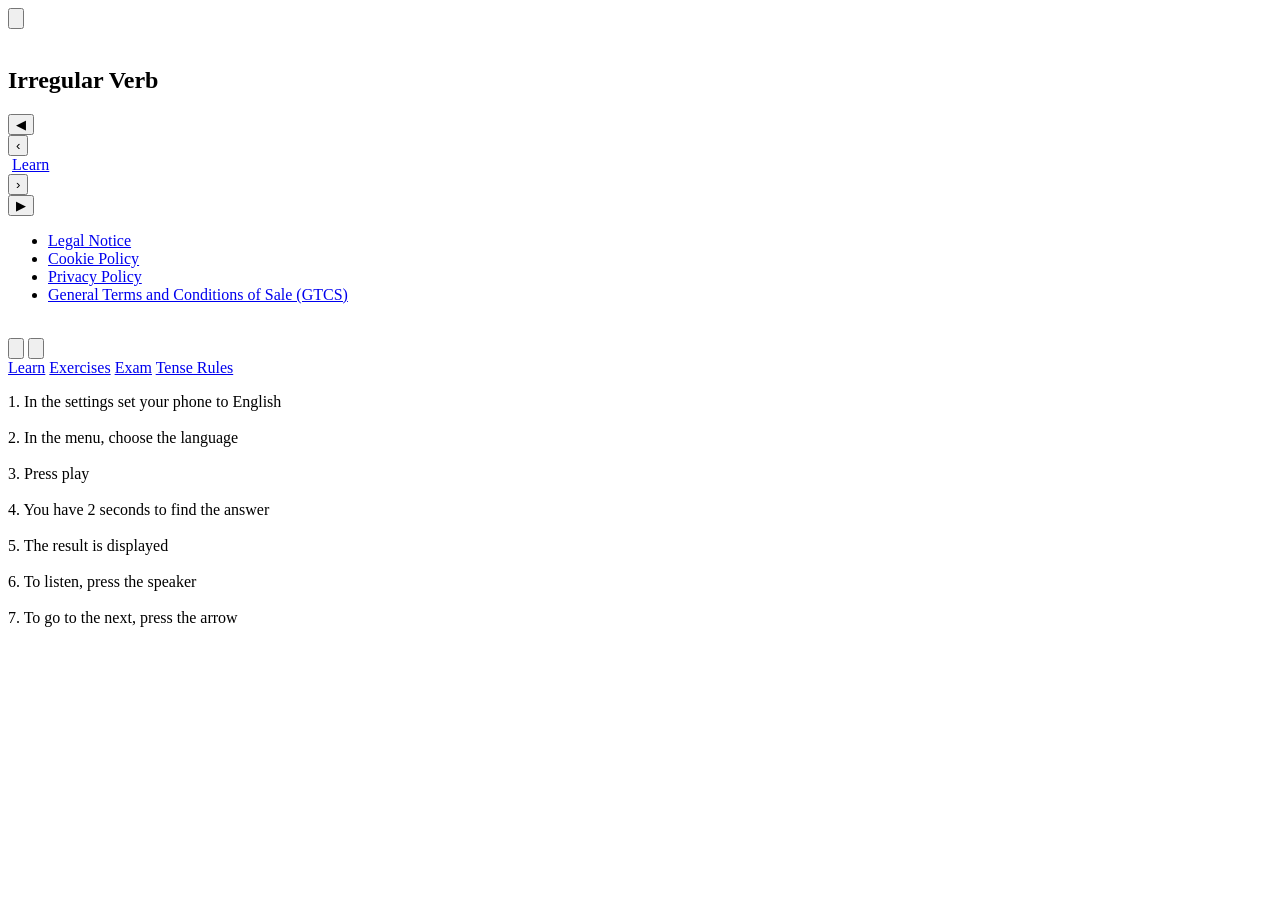
==== index.html @ e93592f7 "Fix HTML formatting and structure" ====
<!DOCTYPE html>
<html lang="en">

<head>
    <meta charset="UTF-8">
    <meta http-equiv="X-UA-Compatible" content="IE=edge">
    <meta name="viewport" content="width=device-width, initial-scale=1.0">
    <link rel="stylesheet" href="style.css">
    <title>English Irregular Verbs</title>
</head>

<body>
    <div class="container">
        <button onclick="toggleMenu()" class="ham"><img src="./img/hamburger.svg" alt=""></button>
        <div class="home">
            <a href="./index.html"><img src="./img/logo.png" alt="" class="logo" id="siteLogo"></a>
            <h2>Irregular Verb</h2>
            
    <div class="play-selector">
        <button class="nav-btn" id="prevBtn">◀</button>

        <div class="play">
          <!-- Bouton précédent -->
          <button type="button" class="play-nav play-nav-prev" id="playPrev">&lsaquo;</button>

          <!-- Bloc central avec l'image + le bouton bleu -->
          <div class="play-main">
            <img src="./img/big-ben.png" alt="">
            <a href="./iregularverbsenglish.html" id="playLink">Learn</a>
          </div>

          <!-- Bouton suivant -->
          <button type="button" class="play-nav play-nav-next" id="playNext">&rsaquo;</button>
    </div>

        <button class="nav-btn" id="nextBtn">▶</button>
    </div>
            <div class="footer">
                <ul>
                    <li><a class="legal" href="./mention.html" target="_blank">Legal Notice</a></li>
                    <li><a class="legal" href="./cookies.html" target="_blank">Cookie Policy</a>
                    </li>
                    <li><a class="legal" href="./confidentialite.html" target="_blank">Privacy Policy</a></li>
                    <li><a class="legal" href="./condition.html" target="_blank">General Terms and Conditions of Sale (GTCS)</a></li>
                </ul>
                <a href="https://github.com/ChristopheCode/casualenglish?tab=readme-ov-file#readme"><img src="./img/Github.png" alt=""></a>
                <a href="https://www.instagram.com/casualenglish__/"><img src="./img/instagram.png" alt=""></a>
                <a class="legal" title=" Open Source MIT License "
                    href="https://github.com/ChristopheCode/casualenglish?tab=MIT-1-ov-file#readme" target="_blank" rel="external"><img id="copyright" src="./img/MITLicense.png" alt=""></a>
            </div>
        </div>
        <button onclick="toggleDark()" class="btn-float dark-mode"><img src="./img/moon.svg" alt=""></button>
        <button onclick="toggleQues()" class="btn-float ques"><img src="./img/question.svg" alt=""></button>

        <!-- menu -->
        <div class="menu">
            <a href="./iregularverbsenglish.html">Learn</a>
            <!-- <a href="./iregularverbs.html">French</a>
            <a href="./iregularverbshindi.html">Hindi</a> -->
            <a href="./exercises.html">Exercises</a>
            <a href="./exam.html">Exam</a>
            <a href="./tense-rules.html">Tense Rules</a>
        </div>

        <!-- overlay -->
        <div class="menu-overlay" onclick="closeMenu()" aria-hidden="true"></div>

        <!-- help -->
    <div class="help">
        <p>1. In the settings
          set your phone
          to English
          <br>
          <br>
          2. In the menu, choose
          the language
          <br>
          <br>
          3. Press play
          <br>
          <br>
          4. You have 2 seconds
          to find the answer
          <br>
          <br>
          5. The result is displayed
          <br>
          <br>
          6. To listen, press
          the speaker
          <br>
          <br>
          7. To go to the next,
          press the arrow
        </p>
      </div>
      
    </div>
    <script src="./script.js"></script>
</body>

</html>
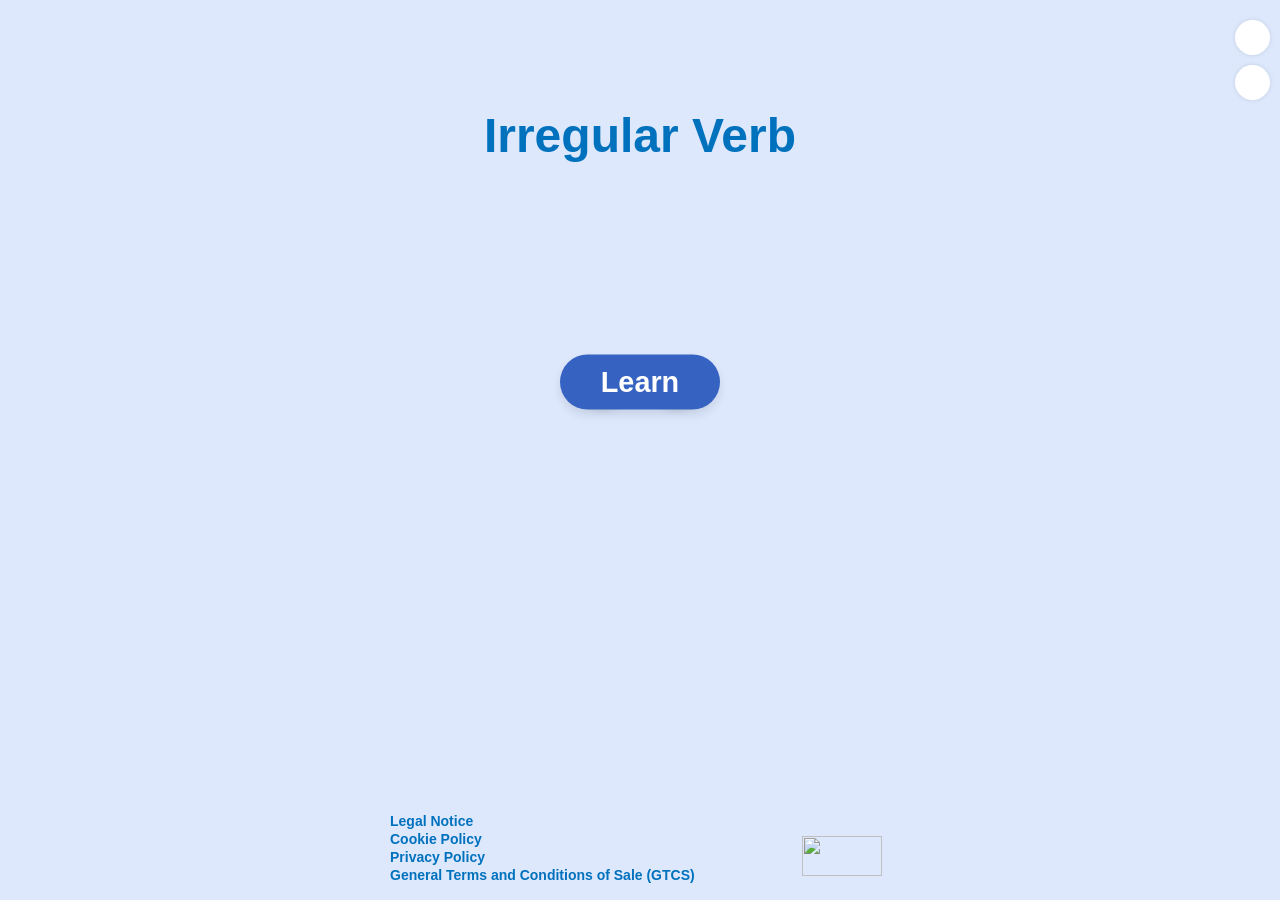
==== commit c1145d6a: "Fix button UI and functionality" ====
--- a/index.html
+++ b/index.html
@@ -19,18 +19,14 @@
     <div class="play-selector">
         <button class="nav-btn" id="prevBtn">◀</button>
 
-        <div class="play">
-          <!-- Bouton précédent -->
-          <button type="button" class="play-nav play-nav-prev" id="playPrev">&lsaquo;</button>
+        <div class="play"> 
 
           <!-- Bloc central avec l'image + le bouton bleu -->
           <div class="play-main">
             <img src="./img/big-ben.png" alt="">
-            <a href="./iregularverbsenglish.html" id="playLink">Learn</a>
+            <a href="./iregularverbsenglish.html" id="mainAction">Learn</a>
           </div>
-
-          <!-- Bouton suivant -->
-          <button type="button" class="play-nav play-nav-next" id="playNext">&rsaquo;</button>
+ 
     </div>
 
         <button class="nav-btn" id="nextBtn">▶</button>
--- a/style.css
+++ b/style.css
@@ -0,0 +1,623 @@
+* {
+    margin: 0;
+    padding: 0;
+    box-sizing: border-box;
+    font-family: Arial, Helvetica, sans-serif;
+    transition: color, background 0.5s;
+}
+
+:root {
+    --text-color-primary: #0071BC;
+    --text-color-secondary: #0071BC;
+    --bg-color-primary: #DDE8FD;
+    --bg-color-secondary: #FFFFFF88;
+    --button-bg-primary: #3662C1;
+    --prog-bar-color: #EE6D6B;
+}
+
+body {
+    background-color: var(--bg-color-primary);
+}
+
+.container {
+    width: clamp(275px, 90%, 500px);
+    margin: auto;
+}
+
+.home {
+    display: flex;
+    flex-direction: column;
+    width: 100%;
+    height: 100vh;
+    align-items: center;
+}
+
+.logo {
+    margin-top: 2rem;
+    margin-inline: auto;
+    height: 3.5rem;
+}
+
+.logo.dark {
+    filter: grayscale() brightness(3);
+}
+
+.logo.dark {
+  filter: none !important;
+}
+
+
+.home h2 {
+    color: var(--text-color-primary);
+    text-align: center;
+    font-size: clamp(2rem, 5vw, 3rem);
+    margin-top: 1.5em;
+}
+
+.home .play {
+  margin: auto;
+  position: relative;
+  display: flex;
+  align-items: center;
+  gap: 12px;              /* espace entre flèches et bloc central */
+}
+
+/* On garde ton image + bouton bleu dans un bloc */
+.play-main {
+  position: relative;
+}
+
+.home .play img {
+    display: block;
+}
+
+.home .play a {
+    position: absolute;
+    left: 50%;
+    transform: translateX(-50%) translateY( -50%);
+    
+    color: white;
+    font-size: 1.8rem;   /* légèrement plus petit */
+    font-weight: bold;
+    text-decoration: none;
+    text-align: center;
+
+    top: 100%; 
+
+    padding: 8px 1.2em;
+    border-radius: 1em;
+    background-color: var(--button-bg-primary);
+
+    display: flex;
+    align-items: center;
+    justify-content: center;
+
+    min-width: 160px;   /* largeur minimale */
+    height: 55px;       /* hauteur fixe */
+    
+    box-shadow: 0px 5px 10px rgba(0, 0, 0, 0.1);
+    z-index: 2;
+}
+
+/* Boutons de navigation gauche / droite */
+.play-nav {
+  /* reset du style iOS */
+  -webkit-appearance: none;
+  appearance: none;
+  border: none;
+  background: transparent;
+  box-shadow: none;
+
+  /* style visuel */
+  font-size: 2.2rem;
+  line-height: 1;
+  padding: 4px 6px;
+  cursor: pointer;
+  color: var(--text-color-primary);
+
+  /* pour qu'ils ne ressemblent pas à un bouton gris iOS */
+  -webkit-tap-highlight-color: transparent;
+}
+
+.play-nav:focus {
+  outline: none;
+}
+
+.words {
+    display: flex;
+    flex-direction: column;
+    align-items: center;
+    height: 100vh;
+}
+
+.words h1 {
+    color: white;
+    margin-top: 2rem;
+    font-size: 1.5rem;
+    border-radius: 1.5rem;
+    padding: 5px 1em;
+    background-color: var(--button-bg-primary);
+}
+
+.words .word {
+    margin: auto;
+    display: flex;
+    flex-direction: column;
+    align-items: center;
+}
+
+.words .word p {
+    font-size: clamp(2rem, 10vw, 3rem);
+    font-weight: bold;
+    color: var(--text-color-primary);
+    text-align: center;
+}
+
+.words .word .progressbar {
+    width: 200px;
+    height: 1.5rem;
+    margin-top: 1.5rem;
+    border-radius: 1.5rem;
+    overflow: hidden;
+    background-color: var(--bg-color-secondary);
+    position: relative;
+    --prog: 0%;
+}
+
+.words .word .progressbar span {
+    position: absolute;
+    left: 0;
+    height: 100%;
+    border-radius: 1.5rem;
+    background-color: var(--prog-bar-color);
+    width: var(--prog);
+}
+
+.words .answer {
+    margin: auto;
+    min-height: 4rem;
+    width: clamp(275px, 100%, 350px);
+    border-radius: 10px;
+    background-color: var(--bg-color-secondary);
+    display: flex;
+    align-items: center;
+    justify-content: center;
+}
+
+.words .answer p {
+    font-size: 2rem;
+    color: var(--text-color-secondary);
+    text-align: center;
+    width: 100%;
+}
+
+.words .btn-deck {
+    display: flex;
+    align-items: center;
+}
+
+.words .btn-deck button {
+    border: none;
+    background-color: transparent;
+    margin: 1rem;
+}
+
+.words .btn-deck button img {
+    height: 4.5rem;
+    cursor: pointer;
+}
+
+.words .btn-deck button img.dark {
+    filter: grayscale() brightness(0.6) contrast(2);
+}
+
+.footer {
+    margin-top: auto;
+    padding: 1rem 0;
+    display: grid;
+    grid-template-columns: auto 3rem 3rem;
+    grid-template-rows: auto auto;
+    width: 100%;
+}
+
+.footer ul {
+    list-style: none;
+    grid-column: 1/2;
+    grid-row: 1/3;
+}
+
+.footer .legal {
+    color: var(--text-color-primary);
+    font-weight: bold;
+    text-decoration: none;
+    font-size: 14px;
+}
+
+.footer img {
+    height: 2.5rem;
+    margin-left: 0.5rem;
+}
+
+.footer #copyright {
+    width: 80px;
+    object-fit: contain;
+    margin-right: 0;
+    filter: none !important;
+}
+
+.words .footer a {
+    grid-column: 2/4;
+    grid-row: 1/3;
+    display: block;
+    margin-top: auto;
+}
+
+.words .footer img {
+    height: 2.2rem;
+}
+
+.words .footer img.dark {
+    filter: grayscale() brightness(5);
+}
+
+.btn-float {
+    position: absolute;
+    top: 20px;
+    right: 10px;
+    height: 35px;
+    width: 35px;
+    background-color: white;
+    border-radius: 50%;
+    display: grid;
+    place-content: center;
+    z-index: 10;
+    box-shadow: 0 0 5px rgba(0, 0, 0, 0.107);
+    border: none;
+    cursor: pointer;
+}
+
+.btn-float img {
+    height: 20px;
+}
+
+.dark {
+    filter: grayscale();
+}
+
+.ham {
+    background: transparent;
+    border: none;
+    position: absolute;
+    top: 20px;
+    left: 10px;
+    height: 35px;
+    width: 35px;
+    z-index: 15;
+}
+
+.ham img {
+    height: 20px;
+}
+
+.ham img.dark {
+    filter: grayscale() brightness(5);
+}
+
+.menu {
+    position: absolute;
+    width: 50%;
+    height: 100vh;
+    top: 0;
+    left: -100%;
+    z-index: 10;
+    border-radius: 0 2rem 2rem 0;
+    background: var(--button-bg-primary);
+    display: flex;
+    flex-direction: column;
+    padding: 5rem 0 0 1rem;
+    transition: 0.5s all;
+}
+
+.menu.show {
+    left: 0;
+}
+
+.menu a {
+    color: white;
+    margin-top: 1.5rem;
+    font-size: 18px;
+    text-decoration: none;
+}
+
+.help {
+    position: absolute;
+    width: 90%;
+    height: 80vh;
+    top: -50%;
+    left: 50%;
+    opacity: 0;
+    transform: translate(-50%, -50%);
+    background-color: var(--button-bg-primary);
+    padding: 2rem 3rem;
+    border-radius: 2rem;
+    font-size: 18px;
+    color: white;
+    box-shadow: 0 0 50px rgba(0, 0, 0, 0.5);
+    display: flex;
+    flex-direction: column;
+    align-items: stretch;
+    justify-content: flex-start;
+    overflow-y: auto;
+    gap: 14px;
+    z-index: 8;
+    transition: 0.5s all;
+}
+
+.help-title {
+  margin-top: 0;
+}
+
+.help.show{
+    opacity: 1;
+    top: 50%;
+}
+
+.ques {
+    top: 65px;
+}
+
+.menu-overlay {
+  position: fixed;
+  inset: 0;              /* top:0 right:0 bottom:0 left:0 */
+  background: rgba(0,0,0,0.25);
+  opacity: 0;
+  pointer-events: none;  /* invisible aux clics quand fermé */
+  transition: opacity 0.3s;
+  z-index: 9;            /* juste sous le menu (10) et sous le bouton ham (15) */
+}
+
+.menu-overlay.show {
+  opacity: 1;
+  pointer-events: auto;  /* capte les clics quand ouvert */
+}
+
+.ques img {
+    height: 30px;
+
+}
+
+/* -----------------------------
+   Exercises page
+------------------------------ */
+.exercise-card { 
+    margin: auto; 
+    width: clamp(275px, 100%, 420px); 
+    /* background: var(--bg-color-secondary); */
+    border-radius: 16px; 
+    padding: 18px; 
+    box-shadow: 0px 5px 10px rgba(0,0,0,0.08); 
+}
+
+.exercise-tense {
+  color: var(--text-color-primary);
+  font-weight: bold;
+  text-align: center;
+  margin-bottom: 10px;
+}
+
+.exercise-sentence {
+  /* color: var(--text-color-secondary); */
+  color: var(--text-color-primary);
+  font-size: 20px;
+  text-align: center;
+  margin: 10px 0 8px 0;
+}
+
+.exercise-hint {
+  color: var(--text-color-primary);
+  text-align: center;
+  margin-bottom: 14px;
+}
+
+.exercise-choices {
+  display: grid;
+  gap: 10px;
+  margin-bottom: 12px;
+}
+
+.exercise-choice {
+  border: none;
+  /* background-color: var(--button-bg-primary); */
+  background-color: var(--bg-color-secondary);
+  /* color: white; */
+  color: var(--text-color-secondary);
+  font-weight: bold;
+  padding: 12px 14px;
+  border-radius: 12px;
+  font-size: 18px;
+  cursor: pointer;
+}
+
+.exercise-choice:disabled {
+  opacity: 0.78;
+  cursor: default;
+}
+
+.exercise-choice.correct {
+  outline: 3px solid rgba(0, 200, 0, 0.35);
+}
+
+.exercise-choice.wrong {
+  outline: 3px solid rgba(255, 0, 0, 0.30);
+}
+
+.exercise-feedback {
+  text-align: center;
+  min-height: 22px;
+  font-weight: bold;
+  margin: 8px 0 12px 0;
+}
+
+.exercise-feedback.ok { color: #1a7f37; }
+.exercise-feedback.bad { color: #c62828; }
+
+.exercise-next {
+  display: block;
+  width: 100%;
+  border: none;
+  background-color: var(--prog-bar-color);
+  color: white;
+  font-weight: bold;
+  padding: 12px 14px;
+  border-radius: 12px;
+  font-size: 18px;
+  cursor: pointer;
+}
+
+/* -----------------------------
+   Tense rules page
+------------------------------ */
+.tense-card {
+  margin: auto;
+  width: clamp(275px, 100%, 420px);
+  background: var(--bg-color-secondary);
+  border-radius: 16px;
+  padding: 18px;
+  box-shadow: 0px 5px 10px rgba(0,0,0,0.08);
+}
+
+.tense-title {
+  color: var(--text-color-primary);
+  font-weight: bold;
+  text-align: center;
+  margin-bottom: 12px;
+}
+
+.tense-rule {
+  color: var(--text-color-secondary);
+  font-size: 18px;
+  line-height: 1.35;
+  text-align: center;
+  margin: 8px 0 14px 0;
+}
+
+.tense-box {
+  background: rgba(255,255,255,0.22);
+  border-radius: 12px;
+  padding: 12px;
+  margin-bottom: 10px;
+}
+
+.tense-label {
+  color: var(--text-color-primary);
+  font-weight: bold;
+  margin-bottom: 6px;
+  text-align: center;
+  font-size: 14px;
+  opacity: 0.9;
+}
+
+.tense-example,
+.tense-signals {
+  color: var(--text-color-secondary);
+  text-align: center;
+  font-size: 16px;
+}
+
+/* Help language switcher */
+.help-title{
+  margin-bottom: 12px;
+  text-align: center;
+  font-size: 22px;
+}
+
+.help-subtitle{
+  margin: 0 0 10px 0;
+  text-align: center;
+  font-weight: bold;
+}
+
+.help-lang{
+  margin-bottom: 18px;
+}
+
+.help-lang-buttons{
+  display: grid;
+  grid-template-columns: 1fr;
+  gap: 10px;
+}
+
+.help-lang-btn{
+  display: block;
+  text-align: center;
+  text-decoration: none;
+  font-weight: bold;
+  padding: 10px 12px;
+  border-radius: 12px;
+  background: var(--bg-color-secondary);
+  color: var(--text-color-primary);
+}
+
+.help-lang-btn:active{
+  transform: scale(0.98);
+}
+
+.help-text{
+  margin: 0;
+  line-height: 1.35;
+}
+
+.help-list{
+  margin: 0;
+  padding-left: 1.2rem;
+  line-height: 1.5;
+}
+.help-list li{
+  margin: 8px 0;
+}
+
+/* nicer on larger screens */
+@media (min-width: 420px){
+  .help-lang-buttons{
+    grid-template-columns: repeat(3, 1fr);
+  }
+}
+
+/* -----------------------------
+   Home selector (Learn / Exercises / Exam)
+------------------------------ */
+
+.play-selector {
+    display: flex;
+    align-items: center;
+    justify-content: center;
+    gap: 15px;
+    margin: auto;
+}
+
+.nav-btn {
+    background-color: var(--button-bg-primary);
+    color: white;
+    border: none;
+    font-size: 22px;
+    width: 45px;
+    height: 45px;
+    border-radius: 50%;
+    cursor: pointer;
+    box-shadow: 0px 5px 10px rgba(0,0,0,0.15);
+}
+
+.nav-btn:active {
+    transform: scale(0.95);
+}
+
+
+
+
+
+
+
+
+
+
+
